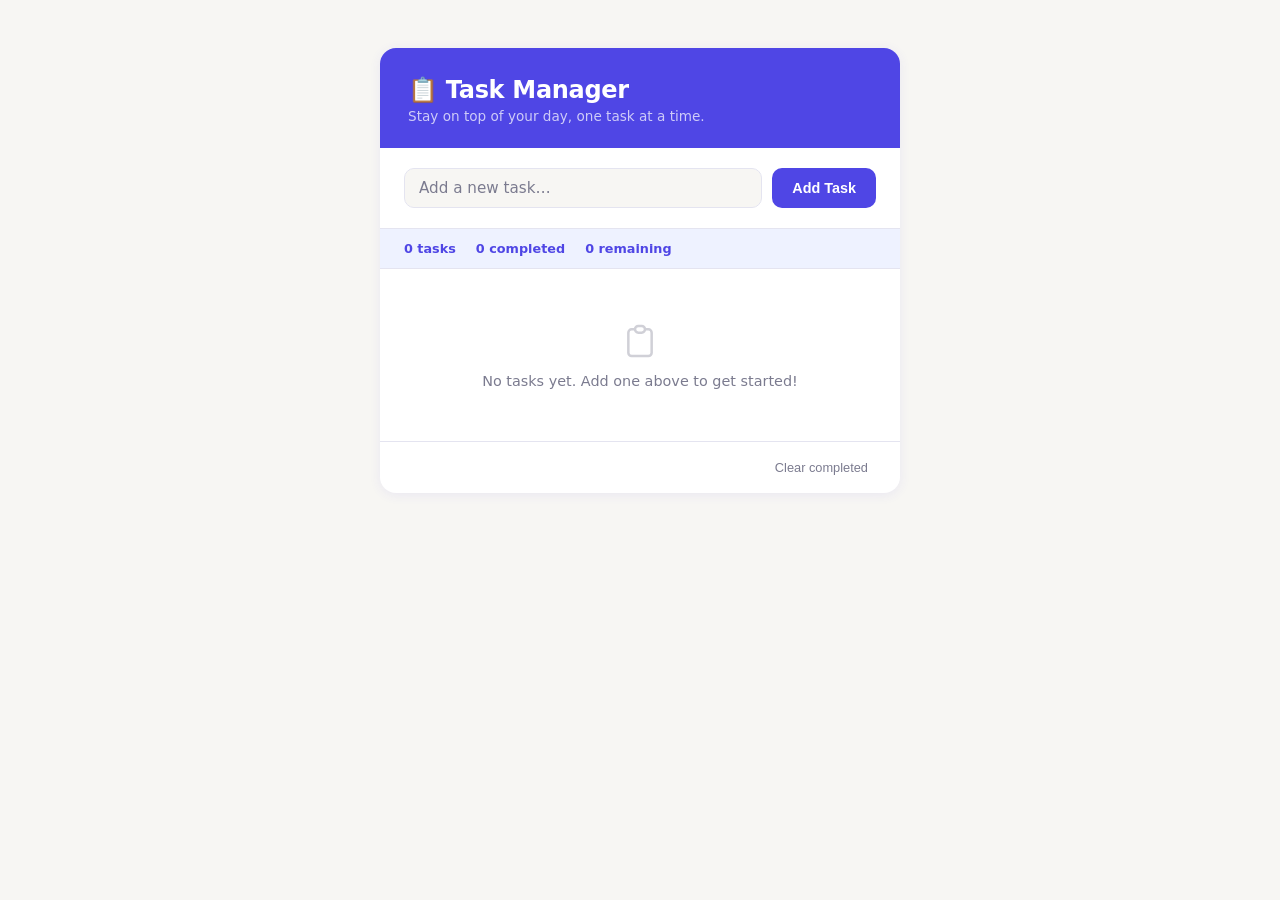
==== taskmanager/index.html @ 895d17bb "Task Manager Project" ====
<!DOCTYPE html>
<html lang="en">
<head>
  <meta charset="UTF-8" />
  <meta name="viewport" content="width=device-width, initial-scale=1.0" />
  <title>Task Manager</title>
  <style>
    /* ── Tokens ──────────────────────────────────────────── */
    :root {
      --bg:        #F7F6F3;
      --surface:   #FFFFFF;
      --ink:       #1A1A2E;
      --muted:     #7B7B8F;
      --accent:    #4F46E5;
      --accent-lt: #EEF2FF;
      --done-clr:  #16A34A;
      --done-bg:   #F0FDF4;
      --danger:    #DC2626;
      --border:    #E4E4F0;
      --radius:    10px;
      --shadow:    0 2px 12px rgba(79,70,229,.08);
      --ff-head:   'Segoe UI', system-ui, sans-serif;
    }

    /* ── Reset ───────────────────────────────────────────── */
    *, *::before, *::after { box-sizing: border-box; margin: 0; padding: 0; }

    body {
      background: var(--bg);
      font-family: var(--ff-head);
      color: var(--ink);
      min-height: 100vh;
      display: flex;
      flex-direction: column;
      align-items: center;
      padding: 48px 16px 80px;
    }

    /* ── Card ────────────────────────────────────────────── */
    .card {
      background: var(--surface);
      border-radius: 16px;
      box-shadow: var(--shadow);
      width: 100%;
      max-width: 520px;
      overflow: hidden;
    }

    /* ── Header ──────────────────────────────────────────── */
    .card-header {
      background: var(--accent);
      padding: 28px 28px 24px;
    }

    .card-header h1 {
      font-size: 1.5rem;
      font-weight: 700;
      color: #fff;
      letter-spacing: -.3px;
    }

    .card-header p {
      margin-top: 4px;
      font-size: .85rem;
      color: rgba(255,255,255,.72);
    }

    /* ── Input section ───────────────────────────────────── */
    .input-section {
      padding: 20px 24px;
      border-bottom: 1px solid var(--border);
      display: flex;
      gap: 10px;
    }

    #taskInput {
      flex: 1;
      padding: 10px 14px;
      border: 1.5px solid var(--border);
      border-radius: var(--radius);
      font-size: .95rem;
      font-family: inherit;
      color: var(--ink);
      background: var(--bg);
      outline: none;
      transition: border-color .18s;
    }

    #taskInput:focus {
      border-color: var(--accent);
      background: #fff;
    }

    #taskInput::placeholder { color: var(--muted); }

    #addBtn {
      padding: 10px 20px;
      background: var(--accent);
      color: #fff;
      border: none;
      border-radius: var(--radius);
      font-size: .9rem;
      font-weight: 600;
      cursor: pointer;
      white-space: nowrap;
      transition: background .18s, transform .1s;
    }

    #addBtn:hover  { background: #4338CA; }
    #addBtn:active { transform: scale(.97); }

    /* ── Stats bar ───────────────────────────────────────── */
    .stats {
      display: flex;
      gap: 20px;
      padding: 12px 24px;
      background: var(--accent-lt);
      font-size: .8rem;
      color: var(--accent);
      font-weight: 600;
      border-bottom: 1px solid var(--border);
    }

    /* ── Task list ───────────────────────────────────────── */
    #taskList {
      list-style: none;
      padding: 12px 0;
      min-height: 60px;
    }

    /* Empty state */
    .empty-state {
      text-align: center;
      padding: 40px 24px;
      color: var(--muted);
    }

    .empty-state svg {
      display: block;
      margin: 0 auto 12px;
      opacity: .35;
    }

    .empty-state p { font-size: .9rem; }

    /* ── Task item ───────────────────────────────────────── */
    li.task-item {
      display: flex;
      align-items: center;
      gap: 12px;
      padding: 12px 24px;
      border-bottom: 1px solid var(--border);
      animation: slideIn .22s ease;
      transition: background .15s;
    }

    li.task-item:last-child  { border-bottom: none; }
    li.task-item:hover       { background: #FAFAFE; }

    @keyframes slideIn {
      from { opacity: 0; transform: translateY(-6px); }
      to   { opacity: 1; transform: translateY(0); }
    }

    /* Checkbox-style complete button */
    .btn-complete {
      width: 22px;
      height: 22px;
      min-width: 22px;
      border-radius: 50%;
      border: 2px solid var(--border);
      background: transparent;
      cursor: pointer;
      display: flex;
      align-items: center;
      justify-content: center;
      transition: border-color .18s, background .18s;
      padding: 0;
    }

    .btn-complete:hover { border-color: var(--done-clr); }

    .btn-complete .check-icon { display: none; }

    /* Task name */
    .task-name {
      flex: 1;
      font-size: .95rem;
      line-height: 1.4;
      word-break: break-word;
      transition: color .18s;
    }

    /* Delete button */
    .btn-delete {
      background: transparent;
      border: none;
      cursor: pointer;
      color: var(--muted);
      padding: 4px;
      border-radius: 6px;
      display: flex;
      align-items: center;
      transition: color .15s, background .15s;
    }

    .btn-delete:hover {
      color: var(--danger);
      background: #FEF2F2;
    }

    /* ── Completed state ─────────────────────────────────── */
    li.task-item.done { background: var(--done-bg); }

    li.task-item.done .btn-complete {
      background: var(--done-clr);
      border-color: var(--done-clr);
    }

    li.task-item.done .btn-complete .check-icon { display: block; }

    li.task-item.done .task-name {
      text-decoration: line-through;
      color: var(--muted);
    }

    /* ── Footer ──────────────────────────────────────────── */
    .card-footer {
      padding: 14px 24px;
      border-top: 1px solid var(--border);
      display: flex;
      justify-content: flex-end;
    }

    #clearDoneBtn {
      background: transparent;
      border: none;
      font-size: .8rem;
      color: var(--muted);
      cursor: pointer;
      padding: 4px 8px;
      border-radius: 6px;
      transition: color .15s, background .15s;
    }

    #clearDoneBtn:hover {
      color: var(--danger);
      background: #FEF2F2;
    }
  </style>
</head>
<body>

<div class="card">

  <!-- Header -->
  <div class="card-header">
    <h1>📋 Task Manager</h1>
    <p>Stay on top of your day, one task at a time.</p>
  </div>

  <!-- Input -->
  <div class="input-section">
    <input
      type="text"
      id="taskInput"
      placeholder="Add a new task…"
      autocomplete="off"
      maxlength="200"
    />
    <button id="addBtn">Add Task</button>
  </div>

  <!-- Stats -->
  <div class="stats">
    <span id="statTotal">0 tasks</span>
    <span id="statDone">0 completed</span>
    <span id="statPending">0 remaining</span>
  </div>

  <!-- Task List -->
  <ul id="taskList">
    <li class="empty-state" id="emptyState">
      <svg width="40" height="40" fill="none" viewBox="0 0 24 24" stroke="currentColor" stroke-width="1.5">
        <path stroke-linecap="round" stroke-linejoin="round"
          d="M9 5H7a2 2 0 00-2 2v12a2 2 0 002 2h10a2 2 0 002-2V7a2 2 0 00-2-2h-2
             M9 5a2 2 0 002 2h2a2 2 0 002-2
             M9 5a2 2 0 012-2h2a2 2 0 012 2" />
      </svg>
      <p>No tasks yet. Add one above to get started!</p>
    </li>
  </ul>

  <!-- Footer -->
  <div class="card-footer">
    <button id="clearDoneBtn">Clear completed</button>
  </div>

</div>

<script>
  // ── State ────────────────────────────────────────────────
  let tasks = [];
  let nextId = 1;

  // ── DOM refs ─────────────────────────────────────────────
  const taskInput   = document.getElementById('taskInput');
  const addBtn      = document.getElementById('addBtn');
  const taskList    = document.getElementById('taskList');
  const emptyState  = document.getElementById('emptyState');
  const clearDoneBtn = document.getElementById('clearDoneBtn');
  const statTotal   = document.getElementById('statTotal');
  const statDone    = document.getElementById('statDone');
  const statPending = document.getElementById('statPending');

  // ── Add task ─────────────────────────────────────────────
  function addTask() {
    const name = taskInput.value.trim();
    if (!name) {
      taskInput.focus();
      taskInput.style.borderColor = '#DC2626';
      setTimeout(() => taskInput.style.borderColor = '', 800);
      return;
    }

    tasks.push({ id: nextId++, name, done: false });
    taskInput.value = '';
    taskInput.focus();
    render();
  }

  // ── Toggle complete ───────────────────────────────────────
  function toggleTask(id) {
    const task = tasks.find(t => t.id === id);
    if (task) task.done = !task.done;
    render();
  }

  // ── Delete task ───────────────────────────────────────────
  function deleteTask(id) {
    const li = document.querySelector(`[data-id="${id}"]`);
    if (li) {
      li.style.transition = 'opacity .2s, transform .2s';
      li.style.opacity    = '0';
      li.style.transform  = 'translateX(12px)';
      setTimeout(() => {
        tasks = tasks.filter(t => t.id !== id);
        render();
      }, 200);
    }
  }

  // ── Clear completed ───────────────────────────────────────
  function clearCompleted() {
    tasks = tasks.filter(t => !t.done);
    render();
  }

  // ── Render ────────────────────────────────────────────────
  function render() {
    // Remove all task items (keep emptyState node)
    Array.from(taskList.querySelectorAll('.task-item')).forEach(el => el.remove());

    const total   = tasks.length;
    const done    = tasks.filter(t => t.done).length;
    const pending = total - done;

    // Stats
    statTotal.textContent   = `${total} task${total !== 1 ? 's' : ''}`;
    statDone.textContent    = `${done} completed`;
    statPending.textContent = `${pending} remaining`;

    // Empty state
    emptyState.style.display = total === 0 ? 'block' : 'none';

    // Build items
    tasks.forEach(task => {
      const li = document.createElement('li');
      li.className = `task-item${task.done ? ' done' : ''}`;
      li.dataset.id = task.id;

      li.innerHTML = `
        <button class="btn-complete" aria-label="${task.done ? 'Mark incomplete' : 'Mark complete'}">
          <svg class="check-icon" width="12" height="12" viewBox="0 0 12 12" fill="none">
            <path d="M2 6l3 3 5-5" stroke="#fff" stroke-width="2" stroke-linecap="round" stroke-linejoin="round"/>
          </svg>
        </button>
        <span class="task-name">${escapeHTML(task.name)}</span>
        <button class="btn-delete" aria-label="Delete task">
          <svg width="16" height="16" viewBox="0 0 24 24" fill="none" stroke="currentColor" stroke-width="2" stroke-linecap="round" stroke-linejoin="round">
            <polyline points="3 6 5 6 21 6"/><path d="M19 6l-1 14H6L5 6"/>
            <path d="M10 11v6M14 11v6"/><path d="M9 6V4h6v2"/>
          </svg>
        </button>
      `;

      li.querySelector('.btn-complete').addEventListener('click', () => toggleTask(task.id));
      li.querySelector('.btn-delete').addEventListener('click', () => deleteTask(task.id));

      taskList.appendChild(li);
    });
  }

  // ── Helpers ───────────────────────────────────────────────
  function escapeHTML(str) {
    return str.replace(/&/g,'&amp;').replace(/</g,'&lt;').replace(/>/g,'&gt;')
              .replace(/"/g,'&quot;').replace(/'/g,'&#39;');
  }

  // ── Events ────────────────────────────────────────────────
  addBtn.addEventListener('click', addTask);
  taskInput.addEventListener('keydown', e => { if (e.key === 'Enter') addTask(); });
  clearDoneBtn.addEventListener('click', clearCompleted);

  // ── Init ──────────────────────────────────────────────────
  render();
</script>
</body>
</html>
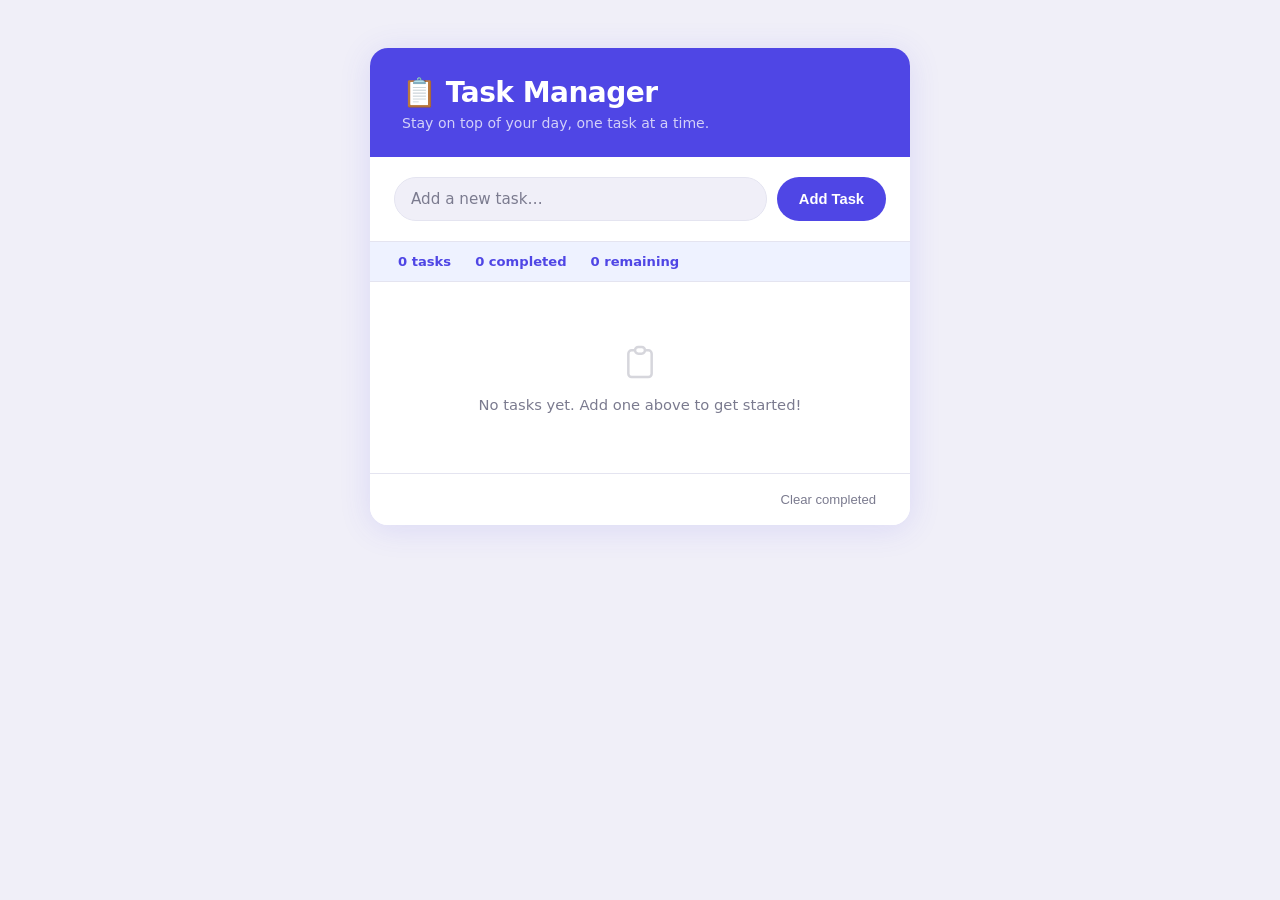
==== commit 97d4e352: "Task Manager" ====
--- a/taskmanager/index.html
+++ b/taskmanager/index.html
@@ -4,250 +4,7 @@
   <meta charset="UTF-8" />
   <meta name="viewport" content="width=device-width, initial-scale=1.0" />
   <title>Task Manager</title>
-  <style>
-    /* ── Tokens ──────────────────────────────────────────── */
-    :root {
-      --bg:        #F7F6F3;
-      --surface:   #FFFFFF;
-      --ink:       #1A1A2E;
-      --muted:     #7B7B8F;
-      --accent:    #4F46E5;
-      --accent-lt: #EEF2FF;
-      --done-clr:  #16A34A;
-      --done-bg:   #F0FDF4;
-      --danger:    #DC2626;
-      --border:    #E4E4F0;
-      --radius:    10px;
-      --shadow:    0 2px 12px rgba(79,70,229,.08);
-      --ff-head:   'Segoe UI', system-ui, sans-serif;
-    }
-
-    /* ── Reset ───────────────────────────────────────────── */
-    *, *::before, *::after { box-sizing: border-box; margin: 0; padding: 0; }
-
-    body {
-      background: var(--bg);
-      font-family: var(--ff-head);
-      color: var(--ink);
-      min-height: 100vh;
-      display: flex;
-      flex-direction: column;
-      align-items: center;
-      padding: 48px 16px 80px;
-    }
-
-    /* ── Card ────────────────────────────────────────────── */
-    .card {
-      background: var(--surface);
-      border-radius: 16px;
-      box-shadow: var(--shadow);
-      width: 100%;
-      max-width: 520px;
-      overflow: hidden;
-    }
-
-    /* ── Header ──────────────────────────────────────────── */
-    .card-header {
-      background: var(--accent);
-      padding: 28px 28px 24px;
-    }
-
-    .card-header h1 {
-      font-size: 1.5rem;
-      font-weight: 700;
-      color: #fff;
-      letter-spacing: -.3px;
-    }
-
-    .card-header p {
-      margin-top: 4px;
-      font-size: .85rem;
-      color: rgba(255,255,255,.72);
-    }
-
-    /* ── Input section ───────────────────────────────────── */
-    .input-section {
-      padding: 20px 24px;
-      border-bottom: 1px solid var(--border);
-      display: flex;
-      gap: 10px;
-    }
-
-    #taskInput {
-      flex: 1;
-      padding: 10px 14px;
-      border: 1.5px solid var(--border);
-      border-radius: var(--radius);
-      font-size: .95rem;
-      font-family: inherit;
-      color: var(--ink);
-      background: var(--bg);
-      outline: none;
-      transition: border-color .18s;
-    }
-
-    #taskInput:focus {
-      border-color: var(--accent);
-      background: #fff;
-    }
-
-    #taskInput::placeholder { color: var(--muted); }
-
-    #addBtn {
-      padding: 10px 20px;
-      background: var(--accent);
-      color: #fff;
-      border: none;
-      border-radius: var(--radius);
-      font-size: .9rem;
-      font-weight: 600;
-      cursor: pointer;
-      white-space: nowrap;
-      transition: background .18s, transform .1s;
-    }
-
-    #addBtn:hover  { background: #4338CA; }
-    #addBtn:active { transform: scale(.97); }
-
-    /* ── Stats bar ───────────────────────────────────────── */
-    .stats {
-      display: flex;
-      gap: 20px;
-      padding: 12px 24px;
-      background: var(--accent-lt);
-      font-size: .8rem;
-      color: var(--accent);
-      font-weight: 600;
-      border-bottom: 1px solid var(--border);
-    }
-
-    /* ── Task list ───────────────────────────────────────── */
-    #taskList {
-      list-style: none;
-      padding: 12px 0;
-      min-height: 60px;
-    }
-
-    /* Empty state */
-    .empty-state {
-      text-align: center;
-      padding: 40px 24px;
-      color: var(--muted);
-    }
-
-    .empty-state svg {
-      display: block;
-      margin: 0 auto 12px;
-      opacity: .35;
-    }
-
-    .empty-state p { font-size: .9rem; }
-
-    /* ── Task item ───────────────────────────────────────── */
-    li.task-item {
-      display: flex;
-      align-items: center;
-      gap: 12px;
-      padding: 12px 24px;
-      border-bottom: 1px solid var(--border);
-      animation: slideIn .22s ease;
-      transition: background .15s;
-    }
-
-    li.task-item:last-child  { border-bottom: none; }
-    li.task-item:hover       { background: #FAFAFE; }
-
-    @keyframes slideIn {
-      from { opacity: 0; transform: translateY(-6px); }
-      to   { opacity: 1; transform: translateY(0); }
-    }
-
-    /* Checkbox-style complete button */
-    .btn-complete {
-      width: 22px;
-      height: 22px;
-      min-width: 22px;
-      border-radius: 50%;
-      border: 2px solid var(--border);
-      background: transparent;
-      cursor: pointer;
-      display: flex;
-      align-items: center;
-      justify-content: center;
-      transition: border-color .18s, background .18s;
-      padding: 0;
-    }
-
-    .btn-complete:hover { border-color: var(--done-clr); }
-
-    .btn-complete .check-icon { display: none; }
-
-    /* Task name */
-    .task-name {
-      flex: 1;
-      font-size: .95rem;
-      line-height: 1.4;
-      word-break: break-word;
-      transition: color .18s;
-    }
-
-    /* Delete button */
-    .btn-delete {
-      background: transparent;
-      border: none;
-      cursor: pointer;
-      color: var(--muted);
-      padding: 4px;
-      border-radius: 6px;
-      display: flex;
-      align-items: center;
-      transition: color .15s, background .15s;
-    }
-
-    .btn-delete:hover {
-      color: var(--danger);
-      background: #FEF2F2;
-    }
-
-    /* ── Completed state ─────────────────────────────────── */
-    li.task-item.done { background: var(--done-bg); }
-
-    li.task-item.done .btn-complete {
-      background: var(--done-clr);
-      border-color: var(--done-clr);
-    }
-
-    li.task-item.done .btn-complete .check-icon { display: block; }
-
-    li.task-item.done .task-name {
-      text-decoration: line-through;
-      color: var(--muted);
-    }
-
-    /* ── Footer ──────────────────────────────────────────── */
-    .card-footer {
-      padding: 14px 24px;
-      border-top: 1px solid var(--border);
-      display: flex;
-      justify-content: flex-end;
-    }
-
-    #clearDoneBtn {
-      background: transparent;
-      border: none;
-      font-size: .8rem;
-      color: var(--muted);
-      cursor: pointer;
-      padding: 4px 8px;
-      border-radius: 6px;
-      transition: color .15s, background .15s;
-    }
-
-    #clearDoneBtn:hover {
-      color: var(--danger);
-      background: #FEF2F2;
-    }
-  </style>
+  <link rel="stylesheet" href="style.css" />
 </head>
 <body>
 
@@ -298,122 +55,6 @@
 
 </div>
 
-<script>
-  // ── State ────────────────────────────────────────────────
-  let tasks = [];
-  let nextId = 1;
-
-  // ── DOM refs ─────────────────────────────────────────────
-  const taskInput   = document.getElementById('taskInput');
-  const addBtn      = document.getElementById('addBtn');
-  const taskList    = document.getElementById('taskList');
-  const emptyState  = document.getElementById('emptyState');
-  const clearDoneBtn = document.getElementById('clearDoneBtn');
-  const statTotal   = document.getElementById('statTotal');
-  const statDone    = document.getElementById('statDone');
-  const statPending = document.getElementById('statPending');
-
-  // ── Add task ─────────────────────────────────────────────
-  function addTask() {
-    const name = taskInput.value.trim();
-    if (!name) {
-      taskInput.focus();
-      taskInput.style.borderColor = '#DC2626';
-      setTimeout(() => taskInput.style.borderColor = '', 800);
-      return;
-    }
-
-    tasks.push({ id: nextId++, name, done: false });
-    taskInput.value = '';
-    taskInput.focus();
-    render();
-  }
-
-  // ── Toggle complete ───────────────────────────────────────
-  function toggleTask(id) {
-    const task = tasks.find(t => t.id === id);
-    if (task) task.done = !task.done;
-    render();
-  }
-
-  // ── Delete task ───────────────────────────────────────────
-  function deleteTask(id) {
-    const li = document.querySelector(`[data-id="${id}"]`);
-    if (li) {
-      li.style.transition = 'opacity .2s, transform .2s';
-      li.style.opacity    = '0';
-      li.style.transform  = 'translateX(12px)';
-      setTimeout(() => {
-        tasks = tasks.filter(t => t.id !== id);
-        render();
-      }, 200);
-    }
-  }
-
-  // ── Clear completed ───────────────────────────────────────
-  function clearCompleted() {
-    tasks = tasks.filter(t => !t.done);
-    render();
-  }
-
-  // ── Render ────────────────────────────────────────────────
-  function render() {
-    // Remove all task items (keep emptyState node)
-    Array.from(taskList.querySelectorAll('.task-item')).forEach(el => el.remove());
-
-    const total   = tasks.length;
-    const done    = tasks.filter(t => t.done).length;
-    const pending = total - done;
-
-    // Stats
-    statTotal.textContent   = `${total} task${total !== 1 ? 's' : ''}`;
-    statDone.textContent    = `${done} completed`;
-    statPending.textContent = `${pending} remaining`;
-
-    // Empty state
-    emptyState.style.display = total === 0 ? 'block' : 'none';
-
-    // Build items
-    tasks.forEach(task => {
-      const li = document.createElement('li');
-      li.className = `task-item${task.done ? ' done' : ''}`;
-      li.dataset.id = task.id;
-
-      li.innerHTML = `
-        <button class="btn-complete" aria-label="${task.done ? 'Mark incomplete' : 'Mark complete'}">
-          <svg class="check-icon" width="12" height="12" viewBox="0 0 12 12" fill="none">
-            <path d="M2 6l3 3 5-5" stroke="#fff" stroke-width="2" stroke-linecap="round" stroke-linejoin="round"/>
-          </svg>
-        </button>
-        <span class="task-name">${escapeHTML(task.name)}</span>
-        <button class="btn-delete" aria-label="Delete task">
-          <svg width="16" height="16" viewBox="0 0 24 24" fill="none" stroke="currentColor" stroke-width="2" stroke-linecap="round" stroke-linejoin="round">
-            <polyline points="3 6 5 6 21 6"/><path d="M19 6l-1 14H6L5 6"/>
-            <path d="M10 11v6M14 11v6"/><path d="M9 6V4h6v2"/>
-          </svg>
-        </button>
-      `;
-
-      li.querySelector('.btn-complete').addEventListener('click', () => toggleTask(task.id));
-      li.querySelector('.btn-delete').addEventListener('click', () => deleteTask(task.id));
-
-      taskList.appendChild(li);
-    });
-  }
-
-  // ── Helpers ───────────────────────────────────────────────
-  function escapeHTML(str) {
-    return str.replace(/&/g,'&amp;').replace(/</g,'&lt;').replace(/>/g,'&gt;')
-              .replace(/"/g,'&quot;').replace(/'/g,'&#39;');
-  }
-
-  // ── Events ────────────────────────────────────────────────
-  addBtn.addEventListener('click', addTask);
-  taskInput.addEventListener('keydown', e => { if (e.key === 'Enter') addTask(); });
-  clearDoneBtn.addEventListener('click', clearCompleted);
-
-  // ── Init ──────────────────────────────────────────────────
-  render();
-</script>
+<script src="script.js"></script>
 </body>
 </html>
--- a/taskmanager/style.css
+++ b/taskmanager/style.css
@@ -0,0 +1,256 @@
+/* ── Tokens ──────────────────────────────────────────────── */
+:root {
+  --bg:        #F0EFF8;
+  --surface:   #FFFFFF;
+  --ink:       #1A1A2E;
+  --muted:     #7B7B8F;
+  --accent:    #4F46E5;
+  --accent-lt: #EEF2FF;
+  --done-clr:  #16A34A;
+  --done-bg:   #F0FDF4;
+  --danger:    #DC2626;
+  --border:    #E4E4F0;
+  --radius:    10px;
+  --shadow:    0 4px 32px rgba(79, 70, 229, 0.13);
+  --ff:        'Segoe UI', system-ui, sans-serif;
+}
+
+/* ── Reset ───────────────────────────────────────────────── */
+*, *::before, *::after {
+  box-sizing: border-box;
+  margin: 0;
+  padding: 0;
+}
+
+/* ── Body ────────────────────────────────────────────────── */
+body {
+  background: var(--bg);
+  font-family: var(--ff);
+  color: var(--ink);
+  min-height: 100vh;
+  display: flex;
+  flex-direction: column;
+  align-items: center;
+  justify-content: flex-start;
+  padding: 48px 16px 80px;
+}
+
+/* ── Card ────────────────────────────────────────────────── */
+.card {
+  background: var(--surface);
+  border-radius: 18px;
+  box-shadow: var(--shadow);
+  width: 100%;
+  max-width: 540px;
+  overflow: hidden;
+}
+
+/* ── Header ──────────────────────────────────────────────── */
+.card-header {
+  background: var(--accent);
+  padding: 28px 32px 26px;
+}
+
+.card-header h1 {
+  font-size: 1.75rem;
+  font-weight: 800;
+  color: #fff;
+  letter-spacing: -0.5px;
+}
+
+.card-header p {
+  margin-top: 6px;
+  font-size: 0.88rem;
+  color: rgba(255, 255, 255, 0.75);
+}
+
+/* ── Input Section ───────────────────────────────────────── */
+.input-section {
+  padding: 20px 24px;
+  border-bottom: 1px solid var(--border);
+  display: flex;
+  gap: 10px;
+  background: #fff;
+}
+
+#taskInput {
+  flex: 1;
+  padding: 12px 16px;
+  border: 1.5px solid var(--border);
+  border-radius: 50px;
+  font-size: 0.95rem;
+  font-family: inherit;
+  color: var(--ink);
+  background: var(--bg);
+  outline: none;
+  transition: border-color 0.18s, background 0.18s;
+}
+
+#taskInput:focus {
+  border-color: var(--accent);
+  background: #fff;
+}
+
+#taskInput::placeholder {
+  color: var(--muted);
+}
+
+#addBtn {
+  padding: 12px 22px;
+  background: var(--accent);
+  color: #fff;
+  border: none;
+  border-radius: 50px;
+  font-size: 0.92rem;
+  font-weight: 700;
+  cursor: pointer;
+  white-space: nowrap;
+  transition: background 0.18s, transform 0.1s;
+}
+
+#addBtn:hover  { background: #4338CA; }
+#addBtn:active { transform: scale(0.97); }
+
+/* ── Stats Bar ───────────────────────────────────────────── */
+.stats {
+  display: flex;
+  gap: 24px;
+  padding: 12px 28px;
+  background: var(--accent-lt);
+  font-size: 0.82rem;
+  color: var(--accent);
+  font-weight: 700;
+  border-bottom: 1px solid var(--border);
+}
+
+/* ── Task List ───────────────────────────────────────────── */
+#taskList {
+  list-style: none;
+  padding: 12px 0;
+  min-height: 80px;
+  background: #fff;
+}
+
+/* ── Empty State ─────────────────────────────────────────── */
+.empty-state {
+  text-align: center;
+  padding: 48px 24px;
+  color: var(--muted);
+  display: block;
+}
+
+.empty-state svg {
+  display: block;
+  margin: 0 auto 14px;
+  opacity: 0.3;
+}
+
+.empty-state p {
+  font-size: 0.92rem;
+  color: var(--muted);
+}
+
+/* ── Task Item ───────────────────────────────────────────── */
+li.task-item {
+  display: flex;
+  align-items: center;
+  gap: 14px;
+  padding: 13px 26px;
+  border-bottom: 1px solid var(--border);
+  animation: slideIn 0.22s ease;
+  transition: background 0.15s;
+}
+
+li.task-item:last-child { border-bottom: none; }
+li.task-item:hover      { background: #FAFAFE; }
+
+@keyframes slideIn {
+  from { opacity: 0; transform: translateY(-6px); }
+  to   { opacity: 1; transform: translateY(0); }
+}
+
+/* ── Complete Button ─────────────────────────────────────── */
+.btn-complete {
+  width: 22px;
+  height: 22px;
+  min-width: 22px;
+  border-radius: 50%;
+  border: 2px solid var(--border);
+  background: transparent;
+  cursor: pointer;
+  display: flex;
+  align-items: center;
+  justify-content: center;
+  transition: border-color 0.18s, background 0.18s;
+  padding: 0;
+}
+
+.btn-complete:hover { border-color: var(--done-clr); }
+.btn-complete .check-icon { display: none; }
+
+/* ── Task Name ───────────────────────────────────────────── */
+.task-name {
+  flex: 1;
+  font-size: 0.95rem;
+  line-height: 1.45;
+  word-break: break-word;
+  transition: color 0.18s;
+}
+
+/* ── Delete Button ───────────────────────────────────────── */
+.btn-delete {
+  background: transparent;
+  border: none;
+  cursor: pointer;
+  color: var(--muted);
+  padding: 4px;
+  border-radius: 6px;
+  display: flex;
+  align-items: center;
+  transition: color 0.15s, background 0.15s;
+}
+
+.btn-delete:hover {
+  color: var(--danger);
+  background: #FEF2F2;
+}
+
+/* ── Done State ──────────────────────────────────────────── */
+li.task-item.done { background: var(--done-bg); }
+
+li.task-item.done .btn-complete {
+  background: var(--done-clr);
+  border-color: var(--done-clr);
+}
+
+li.task-item.done .btn-complete .check-icon { display: block; }
+
+li.task-item.done .task-name {
+  text-decoration: line-through;
+  color: var(--muted);
+}
+
+/* ── Footer ──────────────────────────────────────────────── */
+.card-footer {
+  padding: 14px 26px;
+  border-top: 1px solid var(--border);
+  display: flex;
+  justify-content: flex-end;
+  background: #fff;
+}
+
+#clearDoneBtn {
+  background: transparent;
+  border: none;
+  font-size: 0.82rem;
+  color: var(--muted);
+  cursor: pointer;
+  padding: 4px 8px;
+  border-radius: 6px;
+  transition: color 0.15s, background 0.15s;
+}
+
+#clearDoneBtn:hover {
+  color: var(--danger);
+  background: #FEF2F2;
+}
